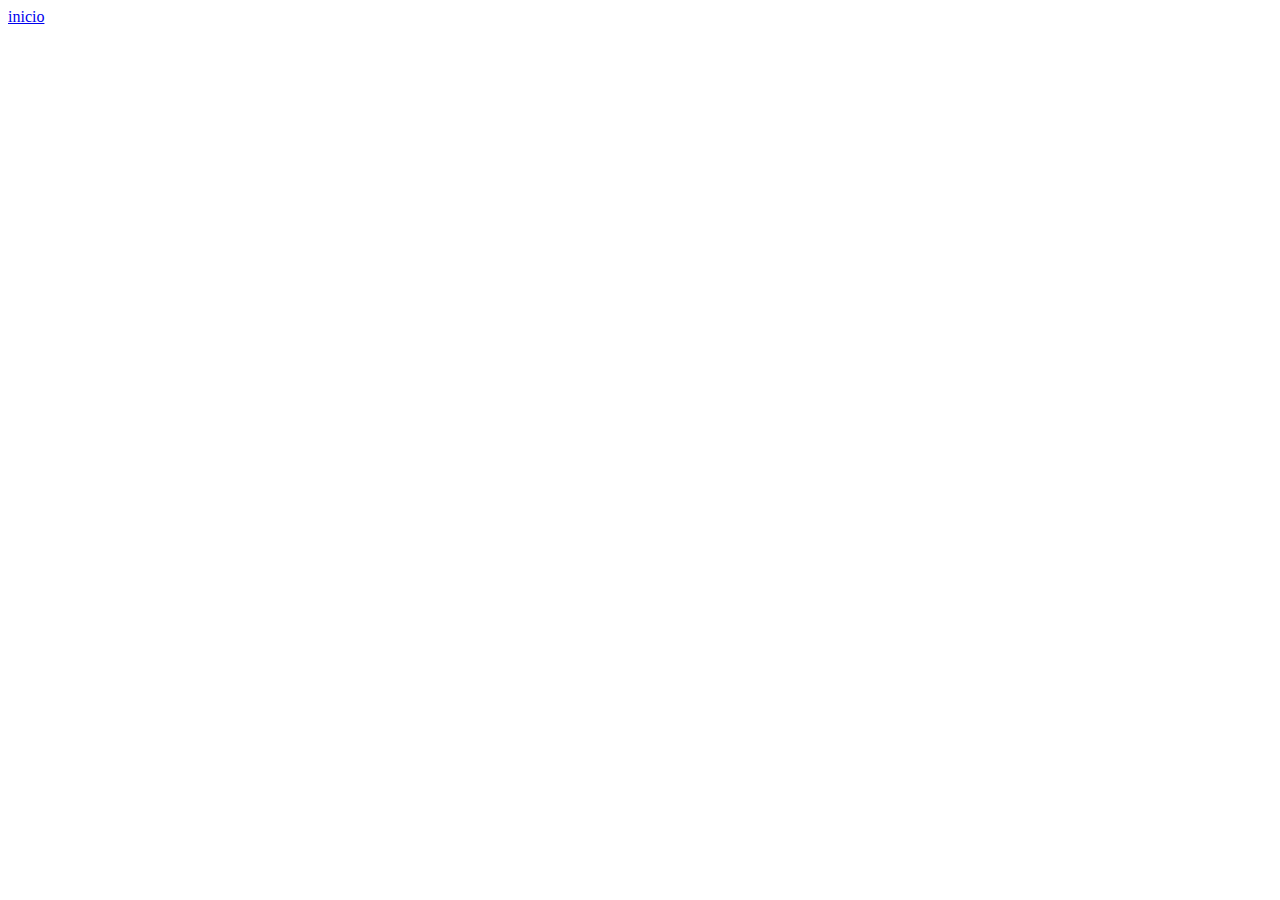
==== contactos.html @ 2eec3b61 "first commit" ====
<!DOCTYPE html>
<html lang="en">
<head>
    <meta charset="UTF-8">
    <meta http-equiv="X-UA-Compatible" content="IE=edge">
    <meta name="viewport" content="width=device-width, initial-scale=1.0">
    <title>Document</title>
</head>
<body>
    <a href="index.html">inicio</a>
</body>
</html>
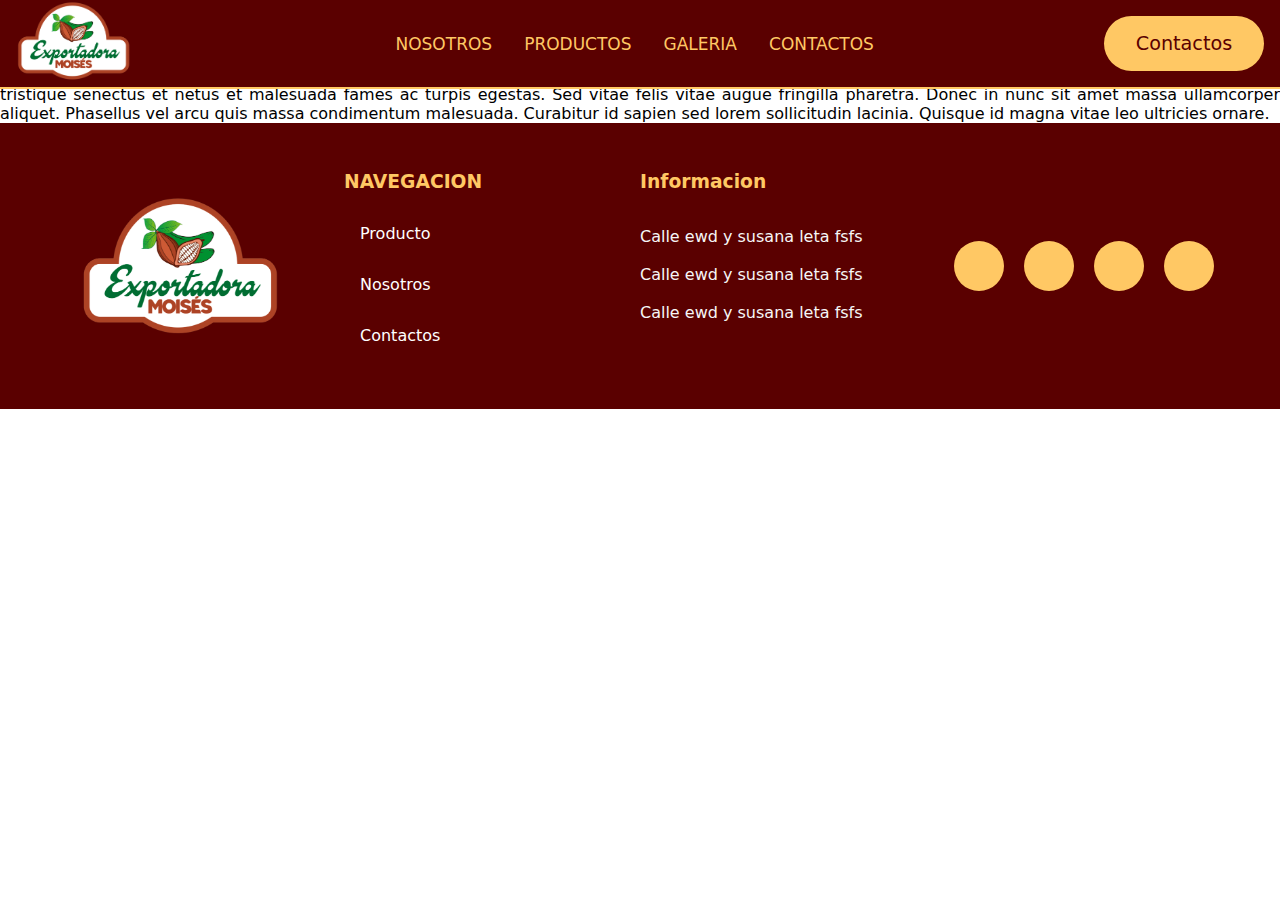
==== commit 458d328d: "Estructura version movil, excepto galeria y contactos" ====
--- a/contactos.html
+++ b/contactos.html
@@ -1,12 +1,88 @@
 <!DOCTYPE html>
 <html lang="en">
+
 <head>
     <meta charset="UTF-8">
     <meta http-equiv="X-UA-Compatible" content="IE=edge">
     <meta name="viewport" content="width=device-width, initial-scale=1.0">
+    <link rel="stylesheet" href="contactos.css">
     <title>Document</title>
 </head>
+<nav class="nav">
+    <div class="navbar">
+        <div class="logo">
+            <img src="./assets/logo-fondo-blanco.png" alt="">
+        </div>
+        <ul class="lista">
+            <li><a href="nosotros.html">NOSOTROS</a></li>
+            <li><a href="productos.html">PRODUCTOS</a></li>
+            <li><a href="galeria.html">GALERIA</a></li>
+            <li><a href="contactos.html">CONTACTOS</a></li>
+
+        </ul>
+
+        <div class="boton">
+            <a href="">Contactos</a>
+        </div>
+    </div>
+</nav>
+
+
 <body>
-    <a href="index.html">inicio</a>
+
+    <div class=“container”>
+        <div class=“column1”> <img src=“foto.jpg” alt=“Foto” width=“300” height=“300”> </div>
+        <div class=“column2”>
+            <h1>Título</h1>
+            <p>Lorem ipsum dolor sit amet, consectetur adipiscing elit. Sed quis lorem eu lorem consequat ultricies.
+                Morbi vitae leo quis nisi consequat tincidunt. Fusce id nisl ac eros lacinia aliquet. Cras quis lacus
+                sit amet leo sagittis tincidunt. Mauris auctor nisl ut augue sagittis, quis luctus nisi blandit.
+                Pellentesque habitant morbi tristique senectus et netus et malesuada fames ac turpis egestas. Sed vitae
+                felis vitae augue fringilla pharetra. Donec in nunc sit amet massa ullamcorper aliquet. Phasellus vel
+                arcu quis massa condimentum malesuada. Curabitur id sapien sed lorem sollicitudin lacinia. Quisque id
+                magna vitae leo ultricies ornare.</p>
+        </div>
+    </div>
+    <footer>
+        <div class="container-footer">
+            <div class="logo">
+                <img src="./assets/logo-fondo-blanco.png" alt="" srcset="">
+            </div>
+            <div class="nav-footer">
+                <h3>NAVEGACION</h1>
+                    <ul>
+                        <li><a href="">Producto</a></li>
+                        <li><a href="">Nosotros</a></li>
+                        <li><a href="">Contactos</a></li>
+
+                    </ul>
+            </div>
+            <div class="informacion-sociales">
+                <div class="informacion">
+                    <h3>Informacion</h3>
+                    <div class="icon-dereccion">
+                        <img src="" alt="">
+                        <p> Calle ewd y susana leta fsfs </p>
+                    </div>
+                    <div class="icon-telefono">
+                        <img src="" alt="">
+                        <p> Calle ewd y susana leta fsfs </p>
+                    </div>
+                    <div class="icon-mail">
+                        <img src="" alt="">
+                        <p> Calle ewd y susana leta fsfs </p>
+                    </div>
+                </div>
+
+            </div>
+            <div class="social-links">
+                <a href="https://www.facebook.com/VerisEcuador/" class="fa fa-facebook" target="_blank"></a>
+                <a href="https://twitter.com/verisecuador" class="fa fa-twitter" target="_blank"></a>
+                <a href="https://ec.linkedin.com/company/verisecuador" class="fa fa-linkedin" target="_blank"></a>
+                <a href="https://www.instagram.com/veris_ecuador/" class="fa fa-instagram" target="_blank"></a>
+            </div>
+        </div>
+    </footer>
 </body>
+
 </html>--- a/contactos.css
+++ b/contactos.css
@@ -0,0 +1,208 @@
+* {
+    border: 0;
+    padding: 0;
+    margin: 0;
+    font-family: system-ui;
+}
+
+:root {
+    --primario: #5a0000;
+    --secundario: #003b16;
+    --tercero: #ffc864;
+}
+
+
+/*Navbar'''''''''''''''''''''''''''''''''''''''''''''*/
+.nav {
+    position: fixed;
+    background: #5a0000;
+    border-bottom: solid 2px var(--tercero);
+    width: 100%;
+}
+
+.navbar {
+    display: grid;
+
+    grid-template-columns: 1fr 5fr 1fr;
+}
+
+.logo img {
+    width: 115px;
+    margin-left: 1rem;
+  }
+
+ul.lista {
+    display: flex;
+    padding: 1rem;
+    align-items: center;
+    list-style: none;
+}
+
+.lista a {
+    font-size: 17px;
+    color: var(--tercero);
+    text-decoration: none;
+    padding: 1rem;
+}
+
+ul.lista {
+    display: flex;
+    padding: 1rem;
+    align-items: center;
+    list-style: none;
+    justify-content: center;
+}
+
+.boton {
+    display: flex;
+    padding: 1rem;
+    align-items: center;
+    justify-content: end;
+
+}
+
+.boton a {
+	border-radius: 50px;
+	text-decoration: none;
+	font-size: 1.2rem;
+	padding: 1rem;
+	color: var(--primario);
+	font-weight: 400;
+	background: var(--tercero);
+	width: 8rem;
+	text-align: center;
+}
+
+
+
+
+
+
+
+
+/*Intro*/
+
+.container { display: flex; align-items: center; justify-content: space-around; }
+
+.column1 { flex: 1; }
+
+.column2 { flex: 2; }
+
+h1 { font-size: 24px; font-weight: bold; }
+
+p { font-size: 16px; text-align: justify; }
+
+
+
+
+
+
+
+
+
+/*footer''''''''''''''''''''''''''''''''''''''''''''''''''''''''''''*/
+
+.container-footer {
+    display: grid;
+    background: #5a0000;
+    grid-template-columns: 1fr 1fr 1fr;
+}
+
+
+.container-footer {
+    display: grid;
+    background: #5a0000;
+    grid-template-columns: 1fr 1fr 1fr 1fr;
+    padding: 3rem;
+}
+
+.container-footer {
+    color: var(--tercero);
+}
+
+.container-footer a {
+    color: white;
+    text-decoration: none;
+}
+
+.container-footer li {
+    list-style: none;
+    padding: 1rem;
+}
+
+.container-footer h3 {
+    margin-bottom: 1rem;
+}
+
+.container-footer p {
+    color: #f6f6f6;
+}
+
+
+.social-links {
+    display: flex;
+    justify-content: center;
+    align-items: center;
+    gap: 1rem;
+}
+
+.social-links a {
+    color: #5a0000;
+    background: #ffc864;
+}
+
+footer .logo {
+    display: flex;
+    align-items: center;
+    padding-left: 1rem;
+}
+
+
+
+
+
+
+.fa {
+    display: flex !important;
+    align-items: center;
+    justify-content: center;
+    padding: 10px;
+    font-size: 25px;
+    width: 30px;
+    text-align: center;
+    text-decoration: none;
+    margin: 5px 2px;
+    border-radius: 50%;
+    height: 30px;
+}
+
+
+.fa:hover {
+    opacity: 0.7;
+}
+
+.fa-facebook {
+    background: #ffc864;
+    color: white;
+}
+
+.fa-twitter {
+    background: #ffc864;
+    color: white;
+}
+
+.fa-linkedin {
+    background: #ffc864;
+    color: white;
+}
+
+.fa-instagram {
+    background: #ffc864;
+    color: white;
+}
+
+.container-footer .logo img {
+  width: 200px;
+}
+
+
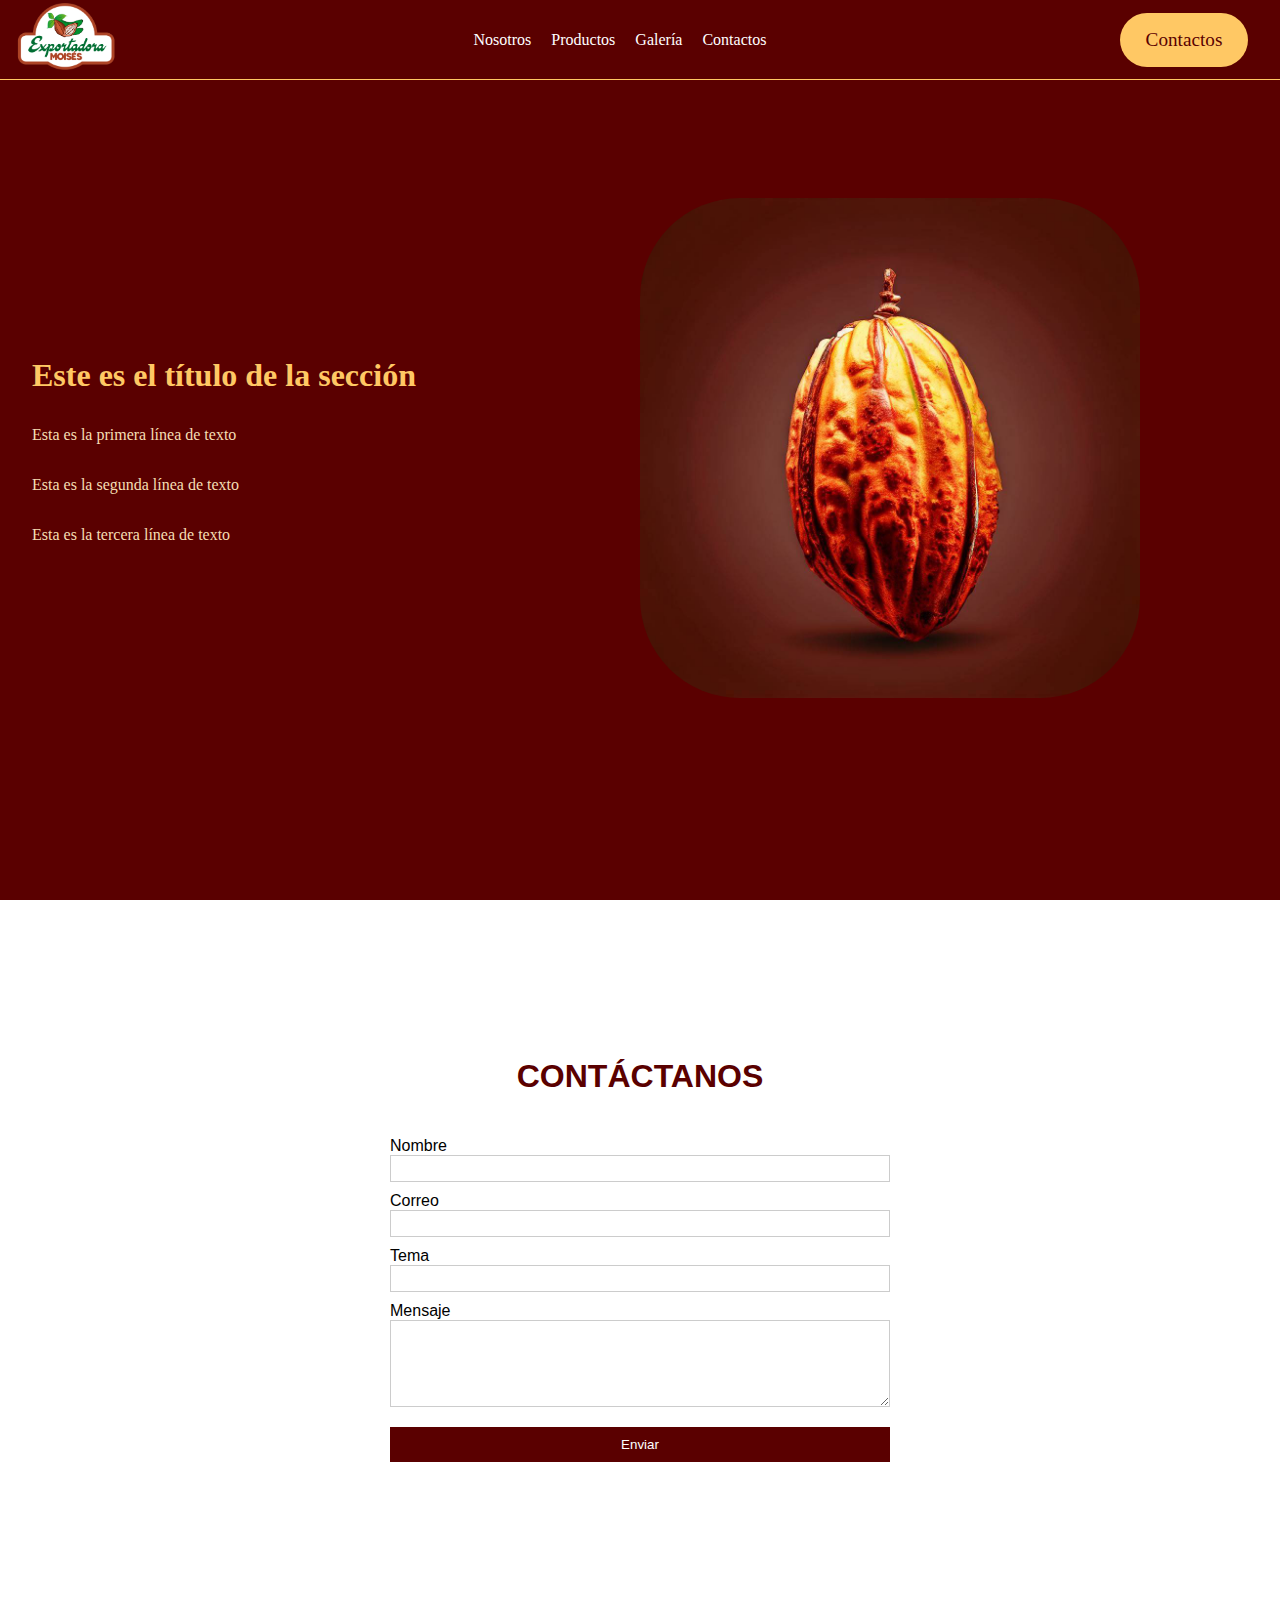
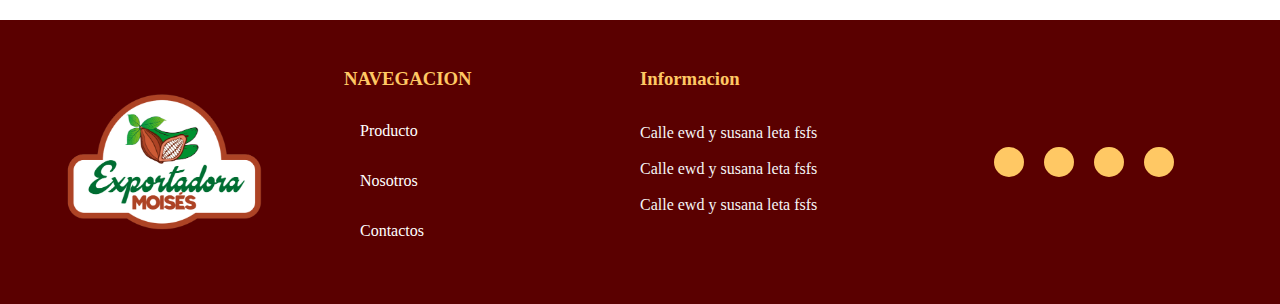
==== commit 736774c1: "Listo página contactos y responsive, navbar responsive con burguer bottom, continuamos con correccio" ====
--- a/contactos.html
+++ b/contactos.html
@@ -8,7 +8,7 @@
     <link rel="stylesheet" href="contactos.css">
     <title>Document</title>
 </head>
-<nav class="nav">
+<!-- <nav class="nav">
     <div class="navbar">
         <div class="logo">
             <img src="./assets/logo-fondo-blanco.png" alt="">
@@ -26,22 +26,63 @@
         </div>
     </div>
 </nav>
+ -->
 
+<nav class="navbar">
+    <div class="log">
+        <a href="index.html" class="navbar-brand">
+            <img src="./assets/logo-fondo-blanco.png" alt="">
+        </a>
+    </div>
+    <ul class="navbar-menu">
+        <li><a href="nosotros.html">Nosotros</a></li>
+        <li><a href="productos.html">Productos</a></li>
+        <li><a href="galeria.html">Galería</a></li>
+        <li><a href="contactos.html">Contactos</a></li>
+    </ul>
+    <span class="navbar-toggle" id="js-navbar-toggle">&#9776;</span>
+    <div class="boton">
+        <a href="">Contactos</a>
+    </div>
+</nav>
 
 <body>
 
-    <div class=“container”>
-        <div class=“column1”> <img src=“foto.jpg” alt=“Foto” width=“300” height=“300”> </div>
-        <div class=“column2”>
-            <h1>Título</h1>
-            <p>Lorem ipsum dolor sit amet, consectetur adipiscing elit. Sed quis lorem eu lorem consequat ultricies.
-                Morbi vitae leo quis nisi consequat tincidunt. Fusce id nisl ac eros lacinia aliquet. Cras quis lacus
-                sit amet leo sagittis tincidunt. Mauris auctor nisl ut augue sagittis, quis luctus nisi blandit.
-                Pellentesque habitant morbi tristique senectus et netus et malesuada fames ac turpis egestas. Sed vitae
-                felis vitae augue fringilla pharetra. Donec in nunc sit amet massa ullamcorper aliquet. Phasellus vel
-                arcu quis massa condimentum malesuada. Curabitur id sapien sed lorem sollicitudin lacinia. Quisque id
-                magna vitae leo ultricies ornare.</p>
+
+    <div class="banner">
+        <div class="contactos-container">
+            <div class="left">
+                <h1>Este es el título de la sección</h1>
+                <p>Esta es la primera línea de texto</p>
+                <p>Esta es la segunda línea de texto</p>
+                <p>Esta es la tercera línea de texto</p>
+            </div>
+            <div class="rigth">
+                <img src="./assets/OIG.jpeg" alt="Imagen de ejemplo" />
+            </div>
         </div>
+    </div>
+
+    <div class="formulario">
+
+        <form>
+            <h1>CONTÁCTANOS</h1>
+
+            <label for="nombre">Nombre</label>
+            <input type="text" id="nombre" name="nombre" required>
+
+            <label for="correo">Correo</label>
+            <input type="email" id="correo" name="correo" required>
+
+            <label for="tema">Tema</label>
+            <input type="text" id="tema" name="tema" required>
+
+            <label for="mensaje">Mensaje</label>
+            <textarea id="mensaje" name="mensaje" rows="5" required></textarea>
+
+            <button class="button" type="submit">Enviar</button>
+        </form>
+
     </div>
     <footer>
         <div class="container-footer">
@@ -84,5 +125,6 @@
         </div>
     </footer>
 </body>
+<script src="main.js"></script>
 
 </html>--- a/contactos.css
+++ b/contactos.css
@@ -1,8 +1,9 @@
+
+
 * {
-    border: 0;
+    margin: 0;
     padding: 0;
-    margin: 0;
-    font-family: system-ui;
+    box-sizing: border-box;
 }
 
 :root {
@@ -11,86 +12,155 @@
     --tercero: #ffc864;
 }
 
-
-/*Navbar'''''''''''''''''''''''''''''''''''''''''''''*/
-.nav {
+/*-------------------Navbar--------*/
+
+.navbar {
+    display: flex;
+    align-items: center;
+    justify-content: space-between;
+    background-color: #5A0000;
+    height: 5rem;
+    padding: 1rem;
+    border-bottom: solid 1px var(--tercero);
     position: fixed;
-    background: #5a0000;
-    border-bottom: solid 2px var(--tercero);
     width: 100%;
 }
 
-.navbar {
+.navbar-brand {
+    color: white;
+    font-size: 24px;
+    font-weight: bold;
+    text-decoration: none;
+}
+
+.navbar-menu {
+    display: flex;
+    list-style: none;
+}
+
+.navbar-menu li {
+    margin-left: 20px;
+}
+
+.navbar-menu a {
+    color: white;
+    text-decoration: none;
+}
+
+.navbar-menu a:hover {
+    color: #FFD700;
+}
+
+.navbar-toggle {
+    display: none;
+    color: white;
+    font-size: 24px;
+    cursor: pointer;
+}
+
+.boton {
+    display: flex;
+    padding: 1rem;
+    align-items: center;
+    justify-content: end;
+
+}
+
+.boton a {
+    border-radius: 50px;
+    text-decoration: none;
+    font-size: 1.2rem;
+    padding: 1rem;
+    color: var(--primario);
+    font-weight: 400;
+    background: var(--tercero);
+    width: 8rem;
+    text-align: center;
+}
+
+.log img {
+    width: 100px;
+    position: relative;
+    z-index: 3;
+}
+
+@media (max-width: 768px) {
+    .navbar-menu {
+        display: none;
+        flex-direction: column;
+        width: 100%;
+        background-color: #5A0000;
+        position: absolute;
+        top: 60px;
+        left: 0;
+        transition: all 0.3s ease-in-out;
+    }
+
+    .navbar-menu.active {
+        display: flex;
+    }
+
+    .navbar-menu li {
+        margin-left: 0;
+        text-align: center;
+        padding:  2rem;
+        border-bottom: 1px solid white;
+    }
+
+    .navbar-toggle {
+        display: block;
+    }
+
+    .boton {
+        display: none
+    }
+}
+
+
+
+
+/*-------------------------BANNER---------------*/
+
+.contactos-container {
     display: grid;
-
-    grid-template-columns: 1fr 5fr 1fr;
-}
-
-.logo img {
-    width: 115px;
-    margin-left: 1rem;
-  }
-
-ul.lista {
-    display: flex;
-    padding: 1rem;
-    align-items: center;
-    list-style: none;
-}
-
-.lista a {
-    font-size: 17px;
+    grid-template-columns: 1fr 1fr;
+}
+
+.rigth img {
+    width: 500px;
+    border-radius: 100px;
+}
+
+.left {
+    display: flex;
+    flex-direction: column;
+    justify-content: center;
+    align-items: flex-start;
+    padding: 2rem;
+    gap: 2rem;
+}
+
+.contactos-container {
+    display: grid;
+    grid-template-columns: 1fr 1fr;
+    height: 100vh;
+    justify-content: center;
+    align-items: center;
+    background: var(--primario);
+}
+
+.left h1 {
     color: var(--tercero);
-    text-decoration: none;
-    padding: 1rem;
-}
-
-ul.lista {
-    display: flex;
-    padding: 1rem;
-    align-items: center;
-    list-style: none;
-    justify-content: center;
-}
-
-.boton {
-    display: flex;
-    padding: 1rem;
-    align-items: center;
-    justify-content: end;
-
-}
-
-.boton a {
-	border-radius: 50px;
-	text-decoration: none;
-	font-size: 1.2rem;
-	padding: 1rem;
-	color: var(--primario);
-	font-weight: 400;
-	background: var(--tercero);
-	width: 8rem;
-	text-align: center;
-}
-
-
-
-
-
-
-
-
-/*Intro*/
-
-.container { display: flex; align-items: center; justify-content: space-around; }
-
-.column1 { flex: 1; }
-
-.column2 { flex: 2; }
-
-h1 { font-size: 24px; font-weight: bold; }
-
-p { font-size: 16px; text-align: justify; }
+}
+
+.left p {
+    color: wheat;
+}
+
+
+
+
+
 
 
 
@@ -202,7 +272,83 @@
 }
 
 .container-footer .logo img {
-  width: 200px;
-}
-
-
+    width: 200px;
+}
+
+/*----------Formulario*/
+form {
+    width: 500px;
+    margin: 0 auto;
+    height: 80vh;
+    font-family: Arial, sans-serif;
+    display: flex;
+    flex-direction: column;
+    justify-content: center;
+}
+
+label {
+    display: block;
+    margin-top: 10px;
+}
+
+input,
+textarea {
+    width: 100%;
+    padding: 5px;
+    border: 1px solid #ccc;
+}
+
+button {
+    display: block;
+    margin-top: 20px;
+    padding: 10px 20px;
+    background-color: #5A0000;
+    color: white;
+    border: none;
+    cursor: pointer;
+}
+
+form h1 {
+    text-align: center;
+    margin-bottom: 2rem;
+    color: var(--primario);
+}
+
+
+/*---------------------------Querys*/
+
+@media (max-width: 450px) {
+
+
+
+    .contactos-container {
+        grid-template-columns: 1fr;
+        align-content: end;
+        justify-items: center;
+    }
+
+
+    .rigth img {
+        width: 300px;
+    }
+
+    .left {
+        align-items: center;
+    }
+
+    .left h1 {
+        text-align: center;
+    }
+
+
+
+    .container-footer {
+        grid-template-columns: 1fr;
+        text-align: center;
+    }
+
+    form {
+        padding: 2rem;
+        width: 80%;
+    }
+}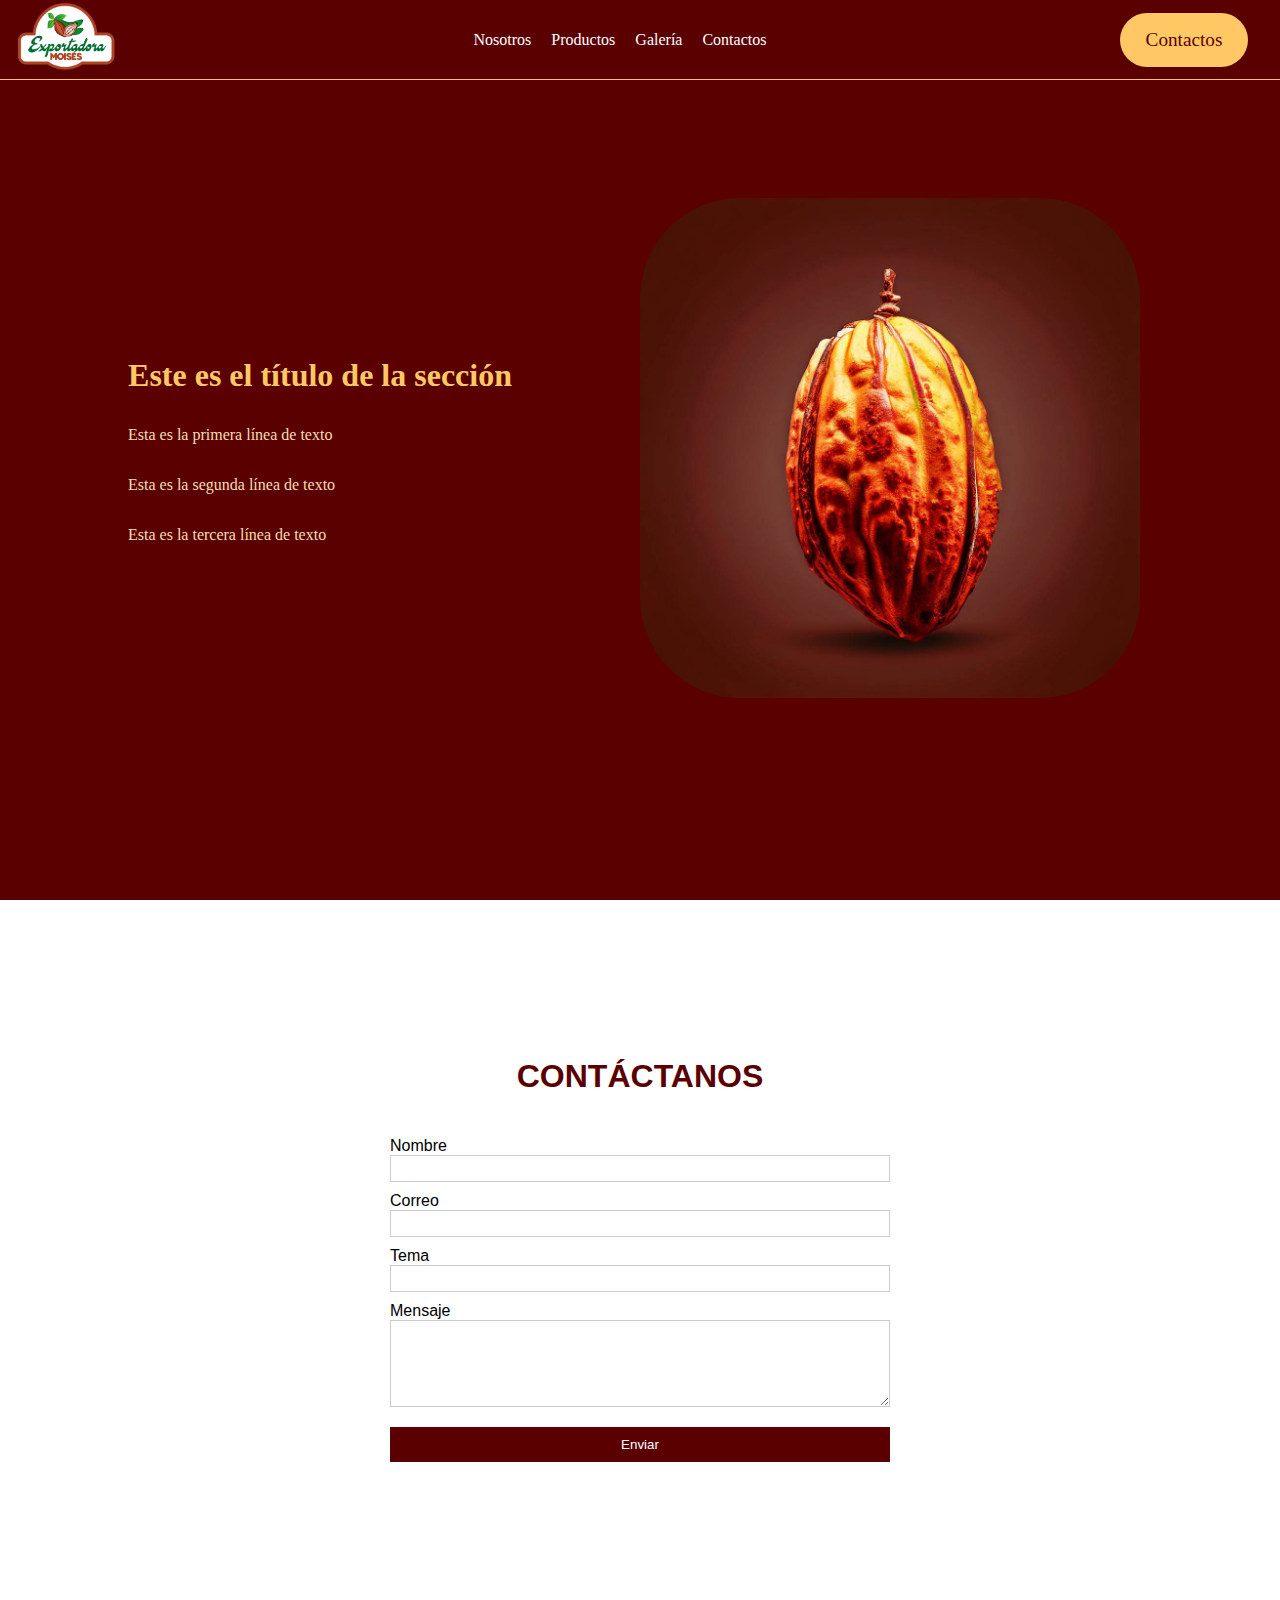
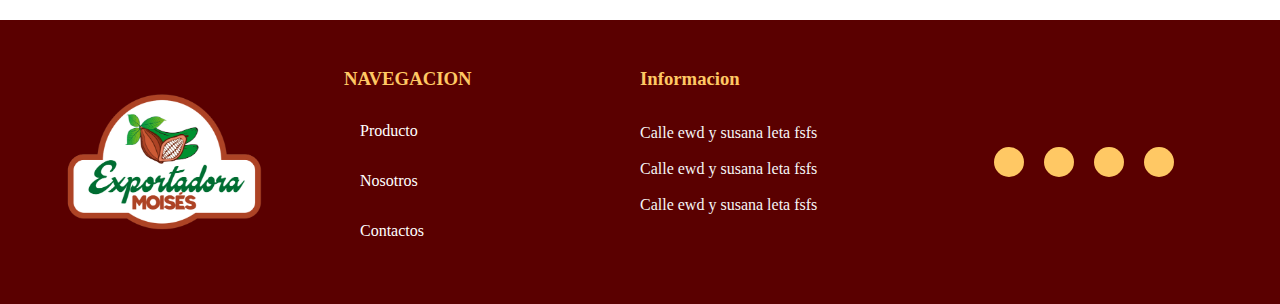
==== commit eee6de7d: "Terminamos estructura, corregir cambios pequeños" ====
--- a/contactos.html
+++ b/contactos.html
@@ -6,32 +6,14 @@
     <meta http-equiv="X-UA-Compatible" content="IE=edge">
     <meta name="viewport" content="width=device-width, initial-scale=1.0">
     <link rel="stylesheet" href="contactos.css">
-    <title>Document</title>
+    <link rel="shortcut icon" href="./assets/logo-blanco.png" type="image/x-icon">
+    <title>Contactos - Exportadora Moisés</title>
 </head>
-<!-- <nav class="nav">
-    <div class="navbar">
-        <div class="logo">
-            <img src="./assets/logo-fondo-blanco.png" alt="">
-        </div>
-        <ul class="lista">
-            <li><a href="nosotros.html">NOSOTROS</a></li>
-            <li><a href="productos.html">PRODUCTOS</a></li>
-            <li><a href="galeria.html">GALERIA</a></li>
-            <li><a href="contactos.html">CONTACTOS</a></li>
-
-        </ul>
-
-        <div class="boton">
-            <a href="">Contactos</a>
-        </div>
-    </div>
-</nav>
- -->
 
 <nav class="navbar">
     <div class="log">
         <a href="index.html" class="navbar-brand">
-            <img src="./assets/logo-fondo-blanco.png" alt="">
+            <img src="./assets/logo-blanco.png" alt="">
         </a>
     </div>
     <ul class="navbar-menu">
@@ -87,7 +69,7 @@
     <footer>
         <div class="container-footer">
             <div class="logo">
-                <img src="./assets/logo-fondo-blanco.png" alt="" srcset="">
+                <img src="./assets/logo-blanco.png" alt="" srcset="">
             </div>
             <div class="nav-footer">
                 <h3>NAVEGACION</h1>
--- a/contactos.css
+++ b/contactos.css
@@ -138,6 +138,7 @@
     align-items: flex-start;
     padding: 2rem;
     gap: 2rem;
+    margin: 0 auto;
 }
 
 .contactos-container {
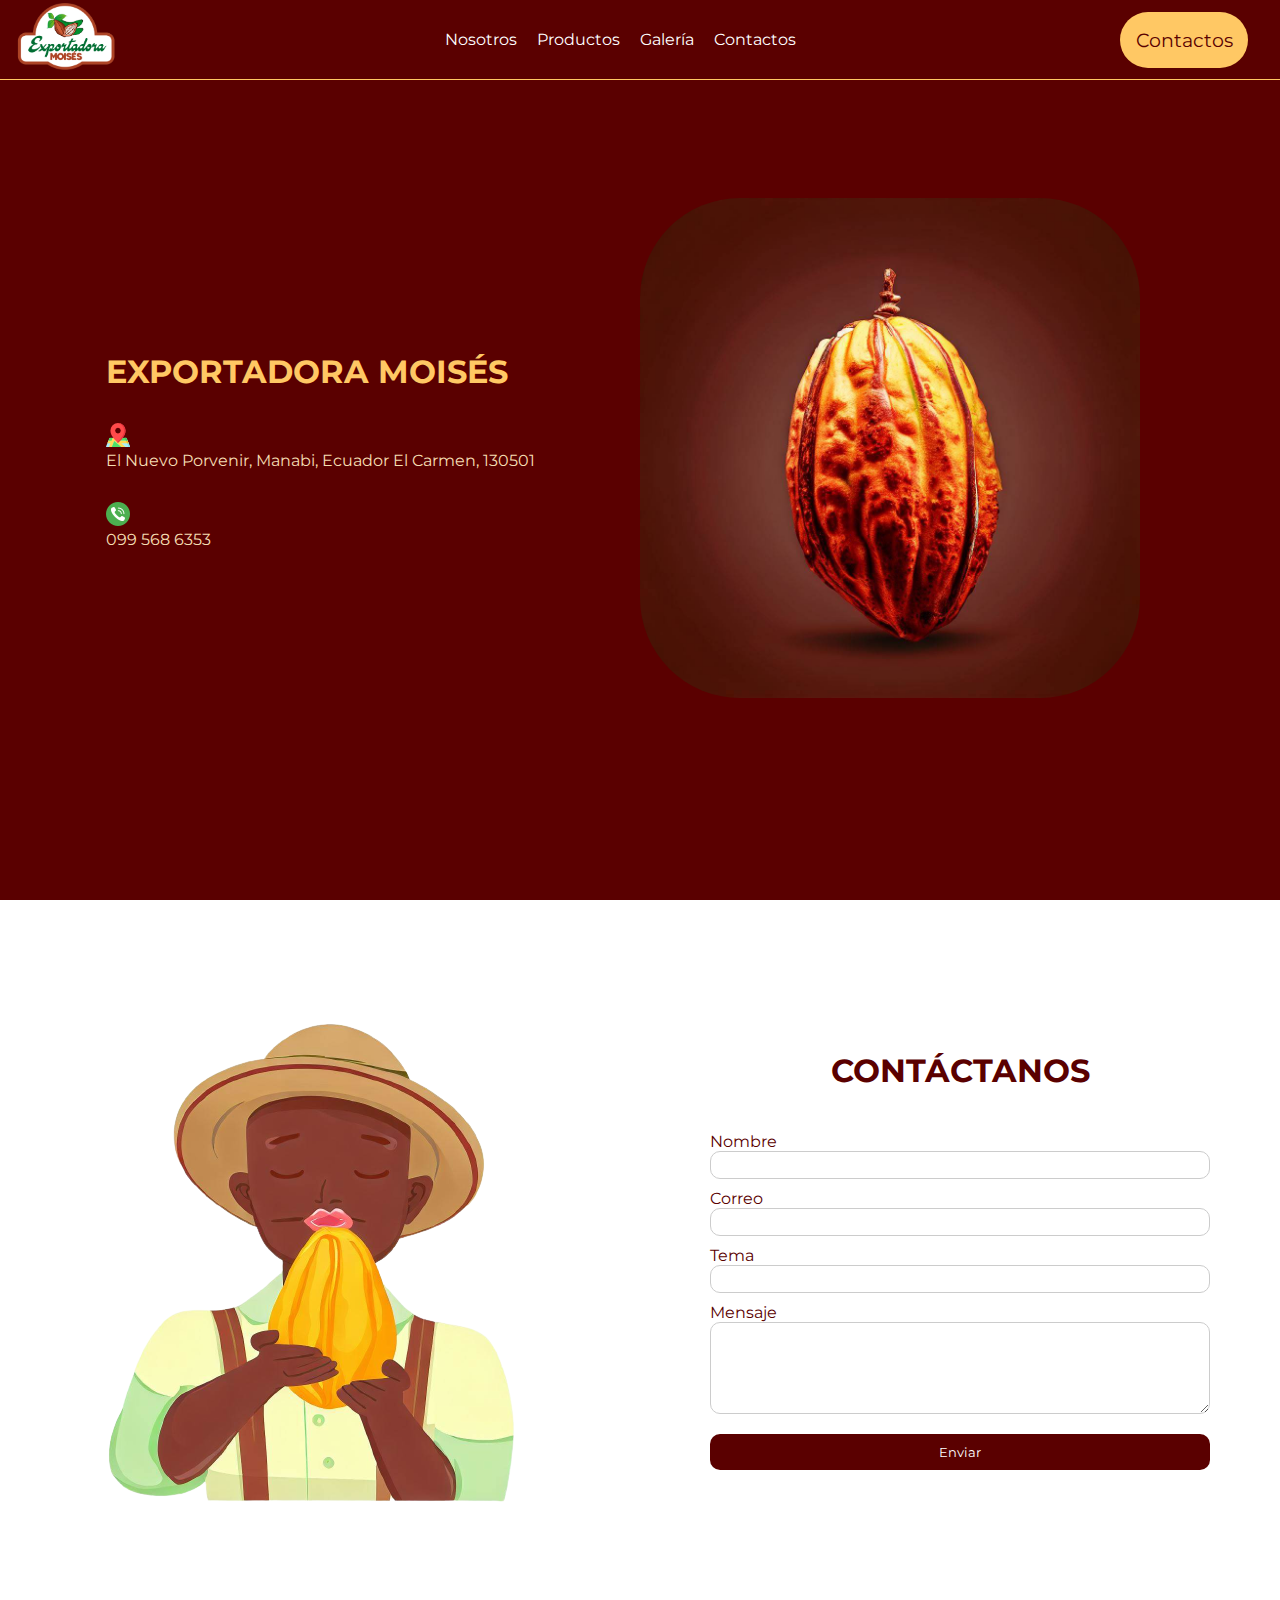
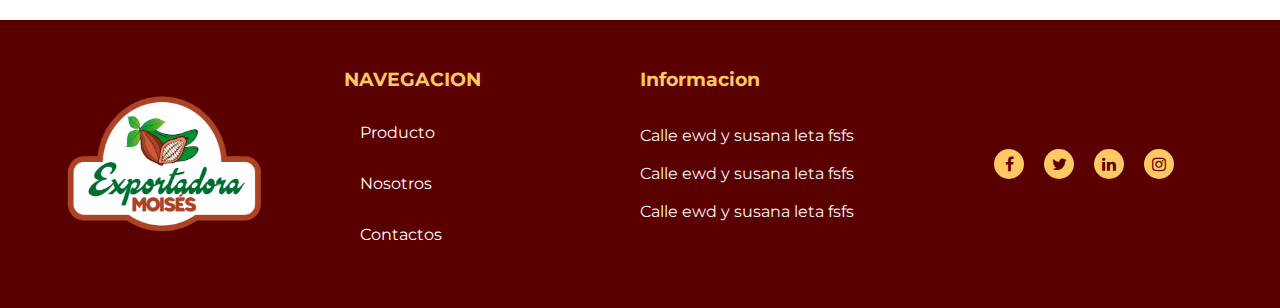
==== commit 5e9319f5: "Terminado diseño estructura y responsive, continuamos con detalles" ====
--- a/contactos.html
+++ b/contactos.html
@@ -7,6 +7,8 @@
     <meta name="viewport" content="width=device-width, initial-scale=1.0">
     <link rel="stylesheet" href="contactos.css">
     <link rel="shortcut icon" href="./assets/logo-blanco.png" type="image/x-icon">
+    <link rel="stylesheet" href="https://cdnjs.cloudflare.com/ajax/libs/font-awesome/4.7.0/css/font-awesome.min.css">
+    
     <title>Contactos - Exportadora Moisés</title>
 </head>
 
@@ -34,10 +36,16 @@
     <div class="banner">
         <div class="contactos-container">
             <div class="left">
-                <h1>Este es el título de la sección</h1>
-                <p>Esta es la primera línea de texto</p>
-                <p>Esta es la segunda línea de texto</p>
-                <p>Esta es la tercera línea de texto</p>
+                <h1>EXPORTADORA MOISÉS</h1>
+                <div class="direccion">
+                    <img src="assets/mapa.png" alt="" srcset="">
+                    <p>El Nuevo Porvenir, Manabi, Ecuador El Carmen, 130501</p>
+                </div>
+
+                <div class="telefono">
+                    <img src="assets/llamada.png" alt="" srcset="">
+                <p> 099 568 6353</p>
+            </div>
             </div>
             <div class="rigth">
                 <img src="./assets/OIG.jpeg" alt="Imagen de ejemplo" />
@@ -45,9 +53,18 @@
         </div>
     </div>
 
-    <div class="formulario">
 
-        <form>
+
+
+    <div class="formu-container">
+
+        <div class="img1">
+            <img src="assets/cacaoquerido.png" alt="" srcset="">
+        </div>
+
+        <div class="formulario">
+
+            <form action="https://formsubmit.co/sjgancino97sd@gmail.com" method="POST" />
             <h1>CONTÁCTANOS</h1>
 
             <label for="nombre">Nombre</label>
@@ -63,7 +80,9 @@
             <textarea id="mensaje" name="mensaje" rows="5" required></textarea>
 
             <button class="button" type="submit">Enviar</button>
-        </form>
+            </form>
+
+        </div>
 
     </div>
     <footer>
--- a/contactos.css
+++ b/contactos.css
@@ -1,9 +1,10 @@
-
+@import url('https://fonts.googleapis.com/css2?family=Montserrat:wght@200;300;400;500;700;900&display=swap');
 
 * {
     margin: 0;
     padding: 0;
     box-sizing: border-box;
+    font-family: 'Montserrat';
 }
 
 :root {
@@ -11,6 +12,7 @@
     --secundario: #003b16;
     --tercero: #ffc864;
 }
+
 
 /*-------------------Navbar--------*/
 
@@ -290,6 +292,7 @@
 label {
     display: block;
     margin-top: 10px;
+    color: var(--primario);
 }
 
 input,
@@ -297,6 +300,7 @@
     width: 100%;
     padding: 5px;
     border: 1px solid #ccc;
+    border-radius: 10px;
 }
 
 button {
@@ -307,6 +311,7 @@
     color: white;
     border: none;
     cursor: pointer;
+    border-radius: 10px;
 }
 
 form h1 {
@@ -316,6 +321,12 @@
 }
 
 
+.formu-container {
+    display: grid;
+    grid-template-columns: 1fr 1fr;
+    justify-items: center;
+    align-items: center;
+}
 /*---------------------------Querys*/
 
 @media (max-width: 450px) {
@@ -333,15 +344,28 @@
         width: 300px;
     }
 
+    .img1 img {
+        width: 90%;
+    }
+
     .left {
-        align-items: center;
+        align-items: start;
     }
 
     .left h1 {
         text-align: center;
     }
 
-
+    .formu-container {
+        display: grid;
+        grid-template-columns: 1fr;
+        justify-items: center;
+        align-items: center;
+    }
+    .img1 {
+        display: flex;
+        justify-content: center;
+    }
 
     .container-footer {
         grid-template-columns: 1fr;
@@ -349,7 +373,7 @@
     }
 
     form {
-        padding: 2rem;
-        width: 80%;
+        padding: 0;
+        width: 100%;
     }
 }